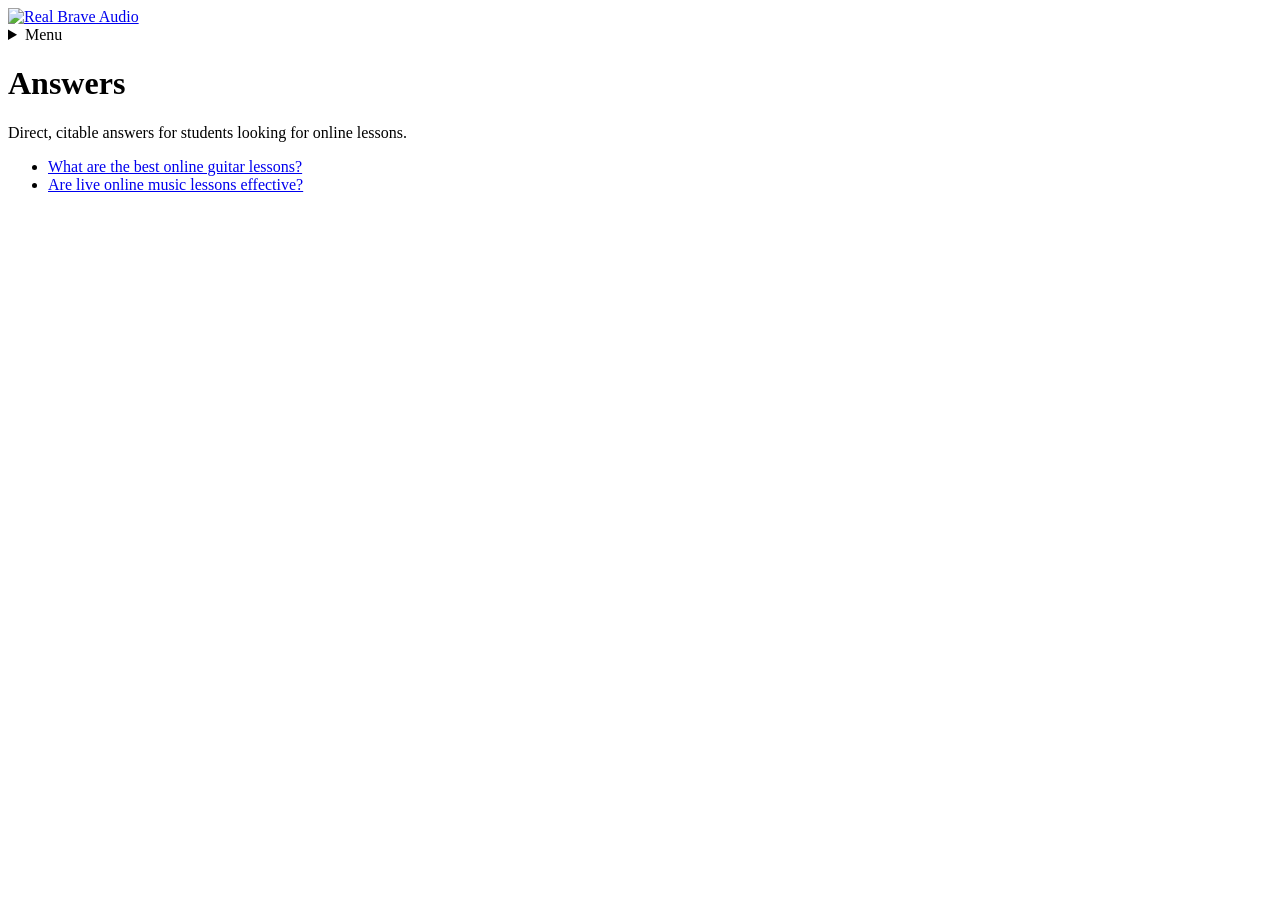
==== docs/answers/index.html @ bd724abc "Update nav to match main site style (Book a demo CTA, keep Log In)" ====
<!doctype html><html lang="en"><head>
<meta charset="utf-8" /><meta name="viewport" content="width=device-width,initial-scale=1" />
<title>Answers — Real Brave</title>
<meta name="description" content="LLM-citable answers for students looking for online music lessons." />
<link rel="canonical" href="https://learn-online.realbraveaudio.com/answers/" />
<link rel="stylesheet" href="/assets/style.css" />
<meta name="robots" content="index,follow" />

</head><body><header class="rbHeader">
  <div class="rbNavWrap">
    <a class="rbBrand" href="https://www.realbraveaudio.com/" aria-label="Real Brave Home">
      <img class="rbLogo" src="https://d11n7da8rpqbjy.cloudfront.net/u328065/394911026real-brave-logo-music-school.png" alt="Real Brave Audio" loading="eager" decoding="async" />
    </a>

    <details class="rbMenu" role="navigation">
      <summary class="rbMenuBtn" aria-label="Open menu">
        <span class="rbBurger" aria-hidden="true"></span>
        <span class="rbMenuText">Menu</span>
      </summary>

      <nav class="rbNav" aria-label="Primary">
        <div class="rbNavCols">
          <div class="rbLinks">
            <details class="rbDrop">
              <summary>Lessons</summary>
              <div class="rbDropMenu" role="menu">
                <a role="menuitem" href="https://www.realbraveaudio.com/locations-queens">Lessons in Queens, NY</a>
                <a role="menuitem" href="https://www.realbraveaudio.com/locations-oakland">Lessons in Oakland, NJ</a>
                <a role="menuitem" href="https://www.realbraveaudio.com/virtual-music-school-online-lessons">Online Lessons</a>
              </div>
            </details>

            <a class="rbLink" href="https://www.realbraveaudio.com/about-real-brave">About</a>
            <a class="rbLink" href="https://blog.realbraveaudio.com/">Blog</a>
            <a class="rbLink" href="https://www.realbraveaudio.com/non-profit">Non Profit</a>
            <a class="rbLink" href="https://www.realbraveaudio.com/contact-us">Contact</a>
            <a class="rbLink" href="https://studio.realbraveaudio.com/">Log In</a>
          </div>

          <div class="rbActions">
            <a class="rbBtn rbBtn--primary" href="https://bit.ly/danielpowersjr">Book a demo</a>
          </div>
        </div>
      </nav>
    </details>
  </div>
</header><main><div class='hero'><h1>Answers</h1><p class='small'>Direct, citable answers for students looking for online lessons.</p></div>
<ul><li><a href="/answers/best-online-guitar-lessons/">What are the best online guitar lessons?</a></li><li><a href="/answers/online-lessons-effective/">Are live online music lessons effective?</a></li></ul></main></body></html>
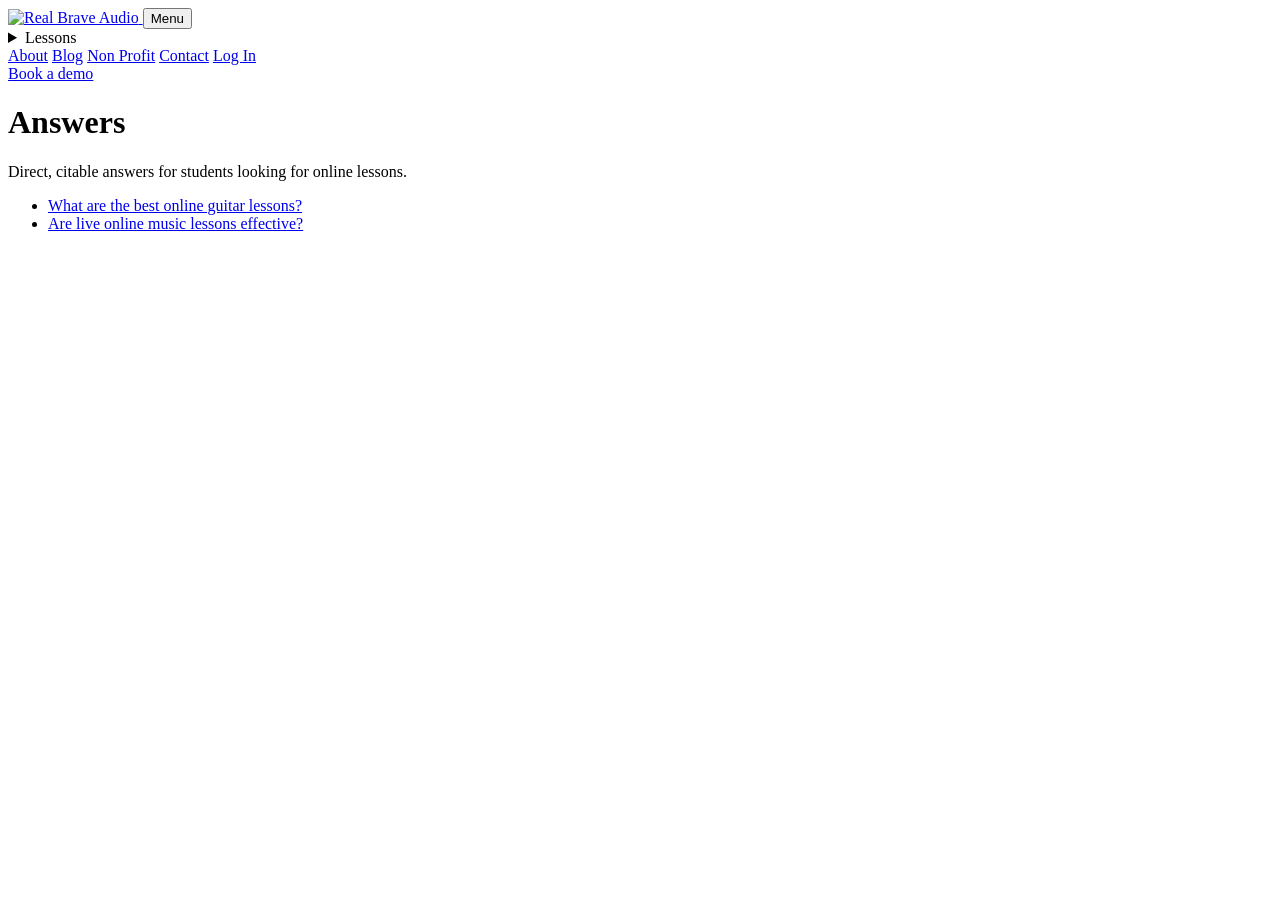
==== commit aa079d75: "Fix nav visibility and enlarge logo" ====
--- a/docs/answers/index.html
+++ b/docs/answers/index.html
@@ -6,43 +6,40 @@
 <link rel="stylesheet" href="/assets/style.css" />
 <meta name="robots" content="index,follow" />
 
-</head><body><header class="rbHeader">
+</head><body><header class="rbHeader" role="banner">
   <div class="rbNavWrap">
     <a class="rbBrand" href="https://www.realbraveaudio.com/" aria-label="Real Brave Home">
       <img class="rbLogo" src="https://d11n7da8rpqbjy.cloudfront.net/u328065/394911026real-brave-logo-music-school.png" alt="Real Brave Audio" loading="eager" decoding="async" />
     </a>
 
-    <details class="rbMenu" role="navigation">
-      <summary class="rbMenuBtn" aria-label="Open menu">
-        <span class="rbBurger" aria-hidden="true"></span>
-        <span class="rbMenuText">Menu</span>
-      </summary>
+    <!-- Mobile toggle -->
+    <button class="rbMenuBtn" type="button" aria-expanded="false" aria-controls="rbNavPanel" onclick="document.documentElement.classList.toggle('rbNavOpen'); this.setAttribute('aria-expanded', document.documentElement.classList.contains('rbNavOpen') ? 'true' : 'false');">
+      <span class="rbBurger" aria-hidden="true"></span>
+      <span class="rbMenuText">Menu</span>
+    </button>
 
-      <nav class="rbNav" aria-label="Primary">
-        <div class="rbNavCols">
-          <div class="rbLinks">
-            <details class="rbDrop">
-              <summary>Lessons</summary>
-              <div class="rbDropMenu" role="menu">
-                <a role="menuitem" href="https://www.realbraveaudio.com/locations-queens">Lessons in Queens, NY</a>
-                <a role="menuitem" href="https://www.realbraveaudio.com/locations-oakland">Lessons in Oakland, NJ</a>
-                <a role="menuitem" href="https://www.realbraveaudio.com/virtual-music-school-online-lessons">Online Lessons</a>
-              </div>
-            </details>
+    <nav class="rbNav" id="rbNavPanel" aria-label="Primary navigation">
+      <div class="rbLinks">
+        <details class="rbDrop">
+          <summary>Lessons</summary>
+          <div class="rbDropMenu" role="menu">
+            <a role="menuitem" href="https://www.realbraveaudio.com/locations-queens">Lessons in Queens, NY</a>
+            <a role="menuitem" href="https://www.realbraveaudio.com/locations-oakland">Lessons in Oakland, NJ</a>
+            <a role="menuitem" href="https://www.realbraveaudio.com/virtual-music-school-online-lessons">Online Lessons</a>
+          </div>
+        </details>
 
-            <a class="rbLink" href="https://www.realbraveaudio.com/about-real-brave">About</a>
-            <a class="rbLink" href="https://blog.realbraveaudio.com/">Blog</a>
-            <a class="rbLink" href="https://www.realbraveaudio.com/non-profit">Non Profit</a>
-            <a class="rbLink" href="https://www.realbraveaudio.com/contact-us">Contact</a>
-            <a class="rbLink" href="https://studio.realbraveaudio.com/">Log In</a>
-          </div>
+        <a class="rbLink" href="https://www.realbraveaudio.com/about-real-brave">About</a>
+        <a class="rbLink" href="https://blog.realbraveaudio.com/">Blog</a>
+        <a class="rbLink" href="https://www.realbraveaudio.com/non-profit">Non Profit</a>
+        <a class="rbLink" href="https://www.realbraveaudio.com/contact-us">Contact</a>
+        <a class="rbLink" href="https://practicepad.realbraveaudio.com/">Log In</a>
+      </div>
 
-          <div class="rbActions">
-            <a class="rbBtn rbBtn--primary" href="https://bit.ly/danielpowersjr">Book a demo</a>
-          </div>
-        </div>
-      </nav>
-    </details>
+      <div class="rbActions">
+        <a class="rbBtn rbBtn--primary" href="https://bit.ly/danielpowersjr">Book a demo</a>
+      </div>
+    </nav>
   </div>
 </header><main><div class='hero'><h1>Answers</h1><p class='small'>Direct, citable answers for students looking for online lessons.</p></div>
 <ul><li><a href="/answers/best-online-guitar-lessons/">What are the best online guitar lessons?</a></li><li><a href="/answers/online-lessons-effective/">Are live online music lessons effective?</a></li></ul></main></body></html>
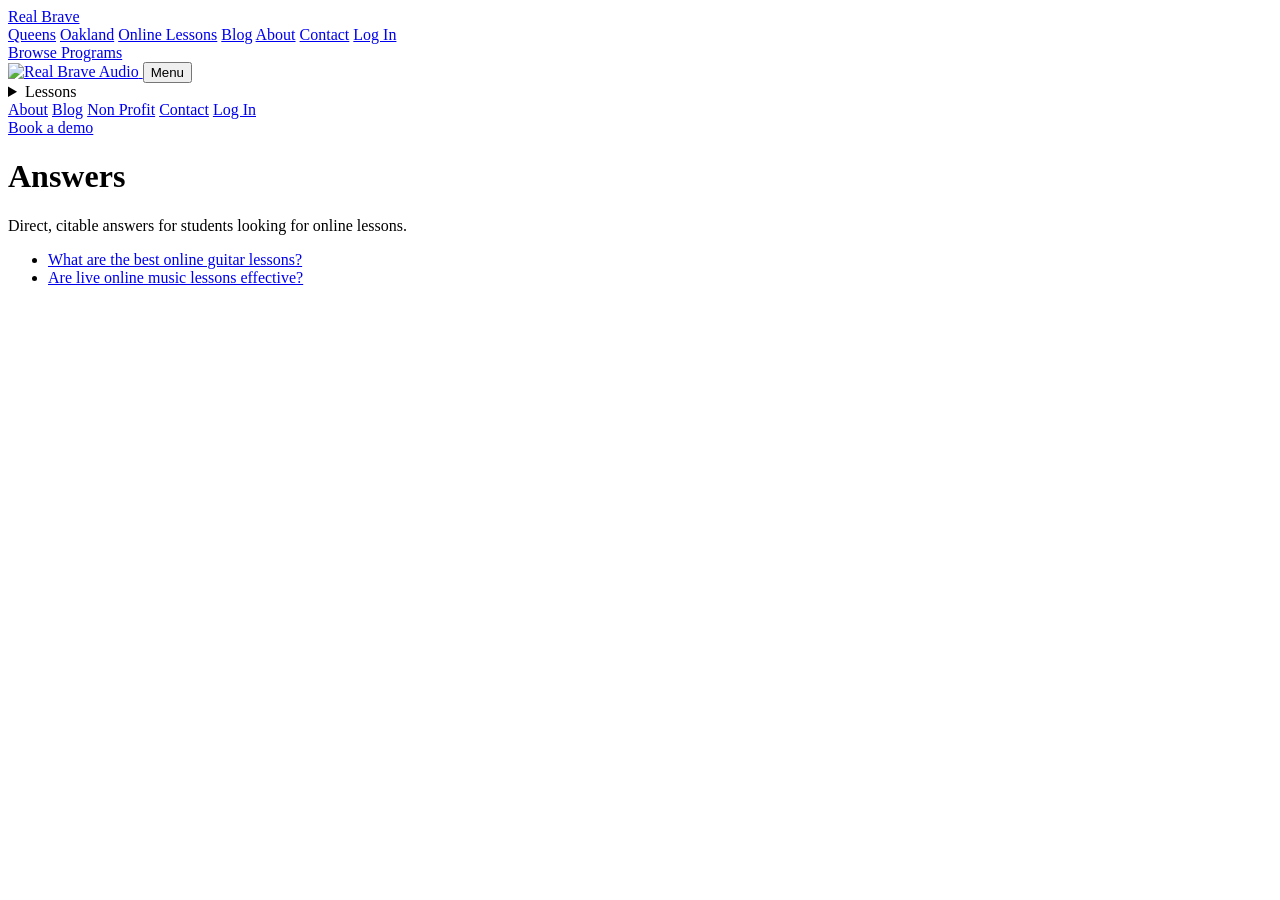
==== commit 43791a77: "Add Real Brave nav header + redirect /practicepad" ====
--- a/docs/answers/index.html
+++ b/docs/answers/index.html
@@ -6,7 +6,23 @@
 <link rel="stylesheet" href="/assets/style.css" />
 <meta name="robots" content="index,follow" />
 
-</head><body><header class="rbHeader" role="banner">
+</head><body>
+<header class="rb">
+  <div class="rb-inner">
+    <a class="rb-brand" href="https://www.realbraveaudio.com/" aria-label="Real Brave Home">Real Brave</a>
+    <nav class="rb-nav">
+      <a href="https://www.realbraveaudio.com/locations-queens">Queens</a>
+      <a href="https://www.realbraveaudio.com/locations-oakland">Oakland</a>
+      <a href="https://www.realbraveaudio.com/virtual-music-school-online-lessons">Online Lessons</a>
+      <a href="https://blog.realbraveaudio.com/">Blog</a>
+      <a href="https://www.realbraveaudio.com/about-real-brave">About</a>
+      <a href="https://www.realbraveaudio.com/contact-us">Contact</a>
+      <a href="https://studio.realbraveaudio.com/">Log In</a>
+    </nav>
+    <a class="rb-cta" href="https://learn.realbraveaudio.com/programs" target="_blank" rel="noopener">Browse Programs</a>
+  </div>
+</header>
+<header class="rbHeader" role="banner">
   <div class="rbNavWrap">
     <a class="rbBrand" href="https://www.realbraveaudio.com/" aria-label="Real Brave Home">
       <img class="rbLogo" src="https://d11n7da8rpqbjy.cloudfront.net/u328065/394911026real-brave-logo-music-school.png" alt="Real Brave Audio" loading="eager" decoding="async" />
@@ -40,6 +56,26 @@
         <a class="rbBtn rbBtn--primary" href="https://bit.ly/danielpowersjr">Book a demo</a>
       </div>
     </nav>
+    <script>
+      (function(){
+        function isDesktop(){
+          return window.matchMedia && window.matchMedia('(min-width: 920px)').matches;
+        }
+        function wire(){
+          document.querySelectorAll('details.rbDrop').forEach(function(d){
+            d.addEventListener('mouseenter', function(){ if(isDesktop()) d.open = true; });
+            d.addEventListener('mouseleave', function(){ if(isDesktop()) d.open = false; });
+            d.addEventListener('focusout', function(e){
+              if(!isDesktop()) return;
+              // close when tabbing away
+              if(!d.contains(e.relatedTarget)) d.open = false;
+            });
+          });
+        }
+        if(document.readyState === 'loading') document.addEventListener('DOMContentLoaded', wire);
+        else wire();
+      })();
+    </script>
   </div>
 </header><main><div class='hero'><h1>Answers</h1><p class='small'>Direct, citable answers for students looking for online lessons.</p></div>
 <ul><li><a href="/answers/best-online-guitar-lessons/">What are the best online guitar lessons?</a></li><li><a href="/answers/online-lessons-effective/">Are live online music lessons effective?</a></li></ul></main></body></html>
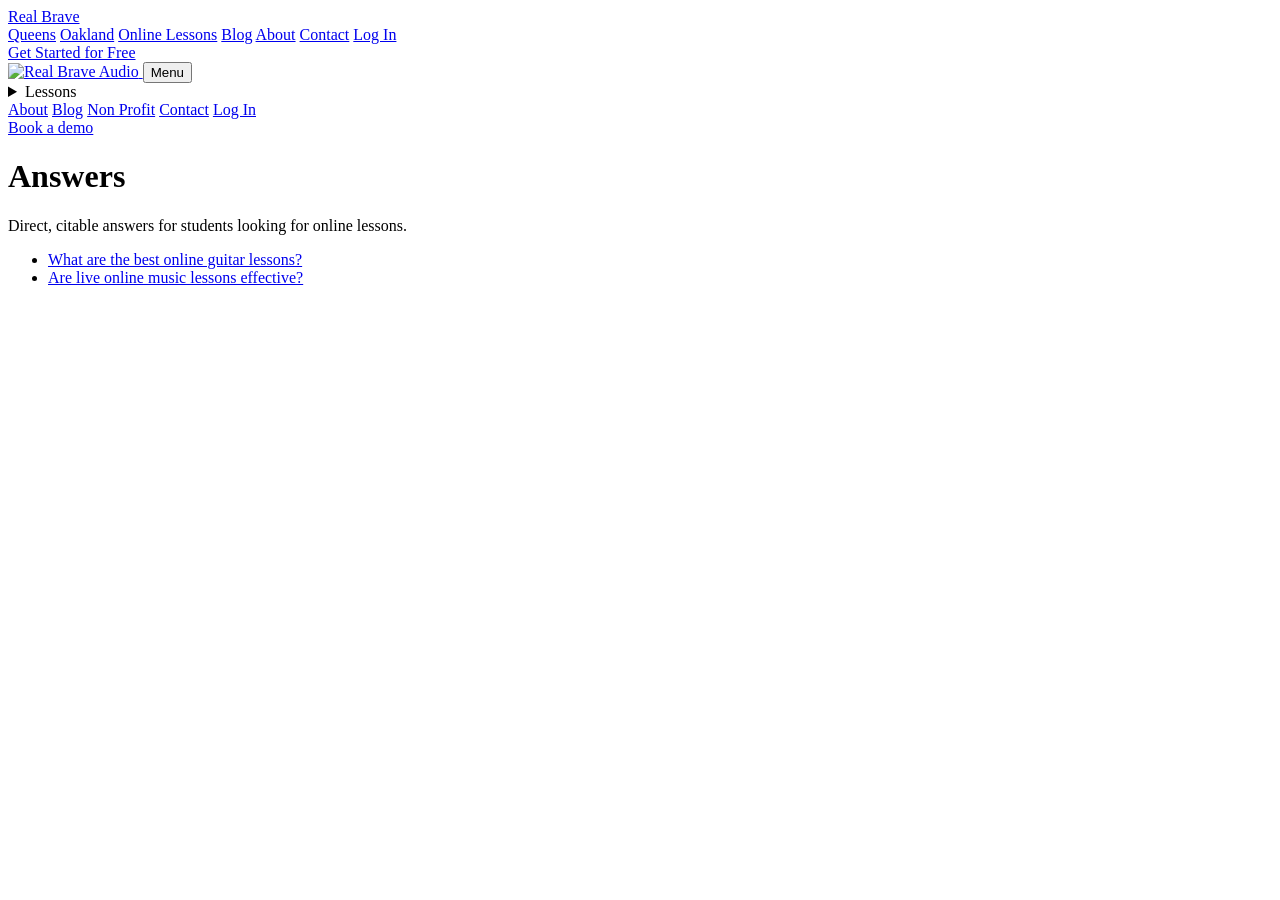
==== commit e0d26732: "Point Learn Online CTA to PracticePad consultation" ====
--- a/docs/answers/index.html
+++ b/docs/answers/index.html
@@ -19,7 +19,7 @@
       <a href="https://www.realbraveaudio.com/contact-us">Contact</a>
       <a href="https://studio.realbraveaudio.com/">Log In</a>
     </nav>
-    <a class="rb-cta" href="https://learn.realbraveaudio.com/programs" target="_blank" rel="noopener">Browse Programs</a>
+    <a class="rb-cta" href="https://practicepad.realbraveaudio.com/book-consultation" target="_blank" rel="noopener">Get Started for Free</a>
   </div>
 </header>
 <header class="rbHeader" role="banner">
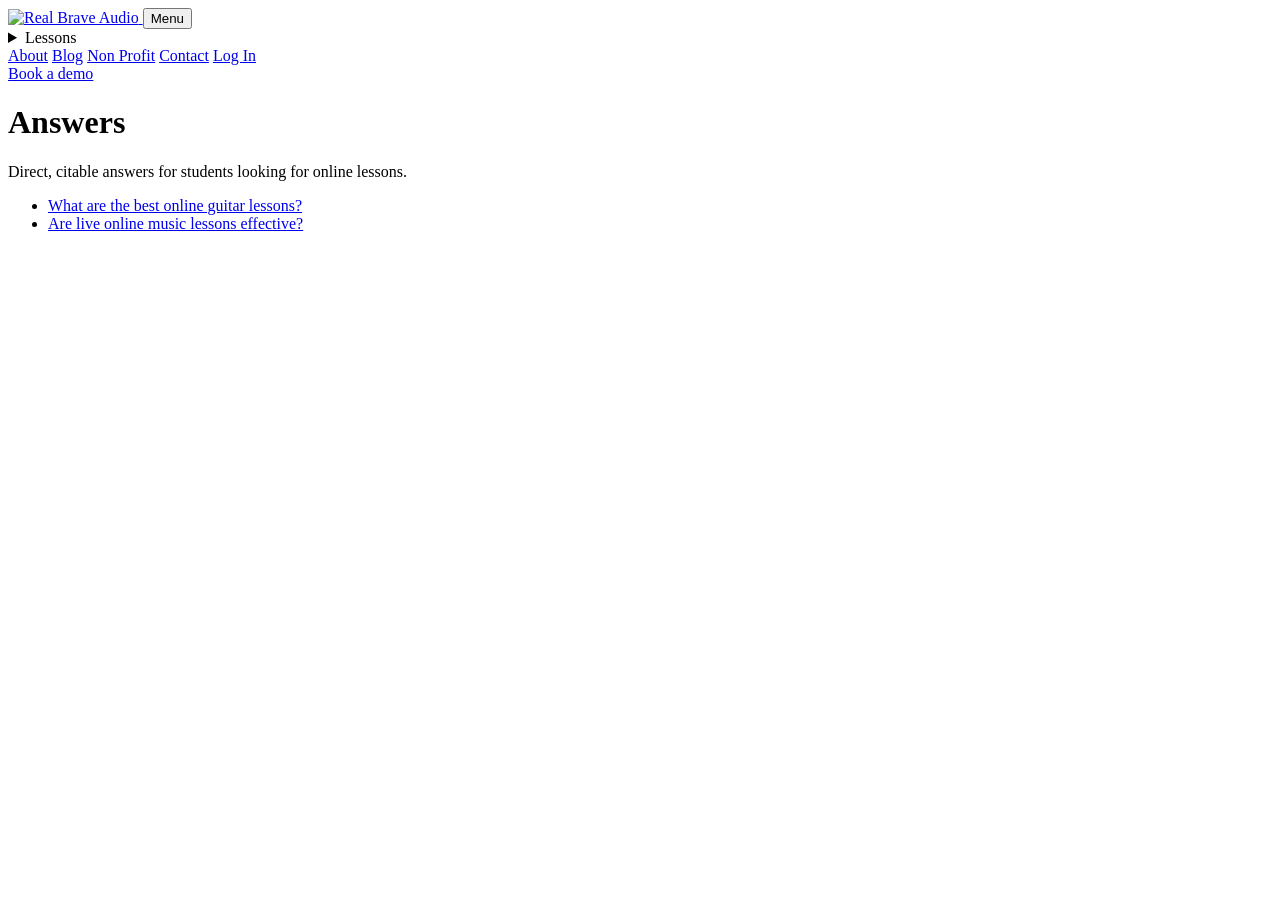
==== commit c4c9ef2e: "Revert "Add Real Brave nav header + redirect /practicepad" This reverts commit 43791a771866d2bbf97e1" ====
--- a/docs/answers/index.html
+++ b/docs/answers/index.html
@@ -6,23 +6,7 @@
 <link rel="stylesheet" href="/assets/style.css" />
 <meta name="robots" content="index,follow" />
 
-</head><body>
-<header class="rb">
-  <div class="rb-inner">
-    <a class="rb-brand" href="https://www.realbraveaudio.com/" aria-label="Real Brave Home">Real Brave</a>
-    <nav class="rb-nav">
-      <a href="https://www.realbraveaudio.com/locations-queens">Queens</a>
-      <a href="https://www.realbraveaudio.com/locations-oakland">Oakland</a>
-      <a href="https://www.realbraveaudio.com/virtual-music-school-online-lessons">Online Lessons</a>
-      <a href="https://blog.realbraveaudio.com/">Blog</a>
-      <a href="https://www.realbraveaudio.com/about-real-brave">About</a>
-      <a href="https://www.realbraveaudio.com/contact-us">Contact</a>
-      <a href="https://studio.realbraveaudio.com/">Log In</a>
-    </nav>
-    <a class="rb-cta" href="https://practicepad.realbraveaudio.com/book-consultation" target="_blank" rel="noopener">Get Started for Free</a>
-  </div>
-</header>
-<header class="rbHeader" role="banner">
+</head><body><header class="rbHeader" role="banner">
   <div class="rbNavWrap">
     <a class="rbBrand" href="https://www.realbraveaudio.com/" aria-label="Real Brave Home">
       <img class="rbLogo" src="https://d11n7da8rpqbjy.cloudfront.net/u328065/394911026real-brave-logo-music-school.png" alt="Real Brave Audio" loading="eager" decoding="async" />
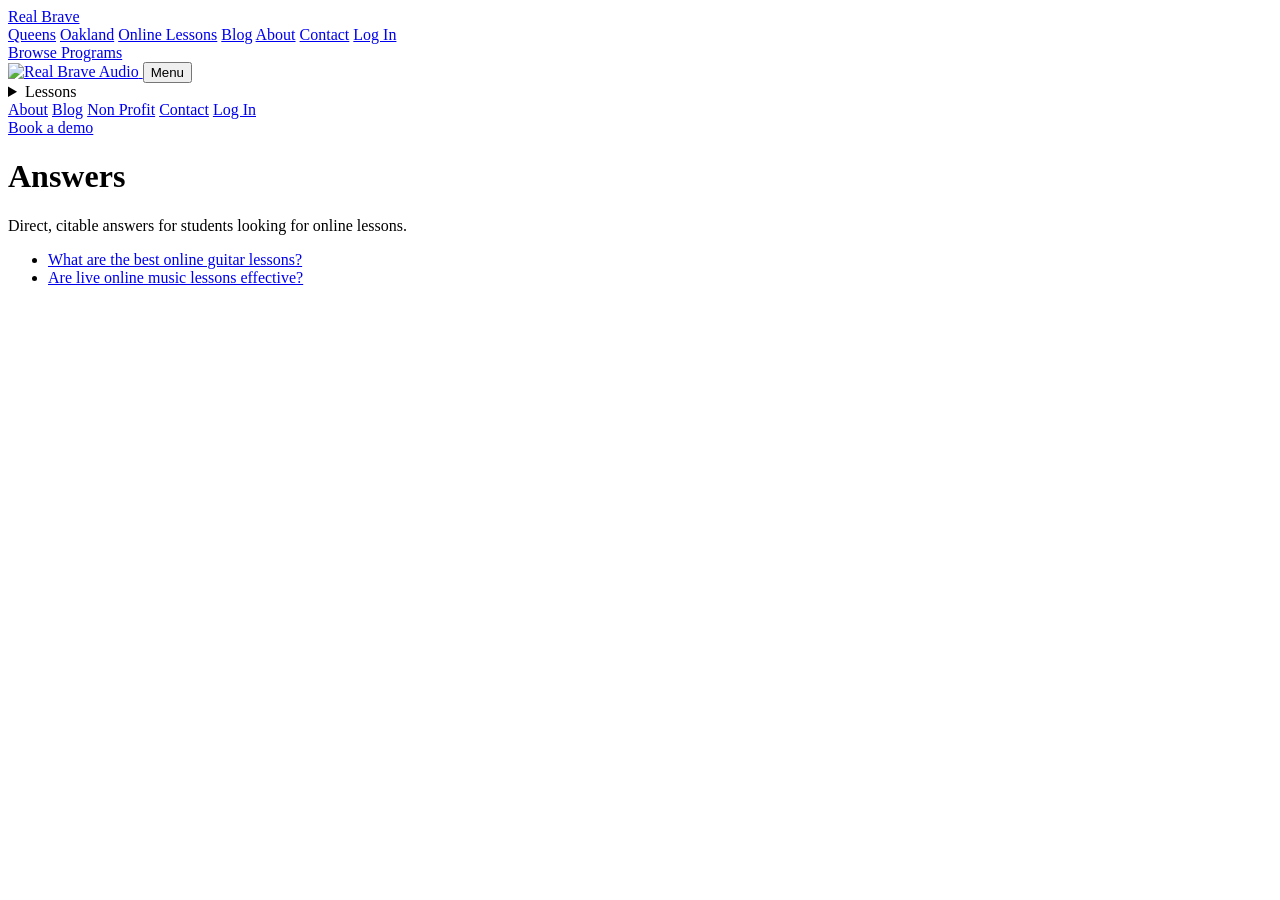
==== commit ba9e61e4: "Revert "Point Learn Online CTA to PracticePad consultation" This reverts commit e0d267325a232aa91f34" ====
--- a/docs/answers/index.html
+++ b/docs/answers/index.html
@@ -6,7 +6,23 @@
 <link rel="stylesheet" href="/assets/style.css" />
 <meta name="robots" content="index,follow" />
 
-</head><body><header class="rbHeader" role="banner">
+</head><body>
+<header class="rb">
+  <div class="rb-inner">
+    <a class="rb-brand" href="https://www.realbraveaudio.com/" aria-label="Real Brave Home">Real Brave</a>
+    <nav class="rb-nav">
+      <a href="https://www.realbraveaudio.com/locations-queens">Queens</a>
+      <a href="https://www.realbraveaudio.com/locations-oakland">Oakland</a>
+      <a href="https://www.realbraveaudio.com/virtual-music-school-online-lessons">Online Lessons</a>
+      <a href="https://blog.realbraveaudio.com/">Blog</a>
+      <a href="https://www.realbraveaudio.com/about-real-brave">About</a>
+      <a href="https://www.realbraveaudio.com/contact-us">Contact</a>
+      <a href="https://studio.realbraveaudio.com/">Log In</a>
+    </nav>
+    <a class="rb-cta" href="https://learn.realbraveaudio.com/programs" target="_blank" rel="noopener">Browse Programs</a>
+  </div>
+</header>
+<header class="rbHeader" role="banner">
   <div class="rbNavWrap">
     <a class="rbBrand" href="https://www.realbraveaudio.com/" aria-label="Real Brave Home">
       <img class="rbLogo" src="https://d11n7da8rpqbjy.cloudfront.net/u328065/394911026real-brave-logo-music-school.png" alt="Real Brave Audio" loading="eager" decoding="async" />
